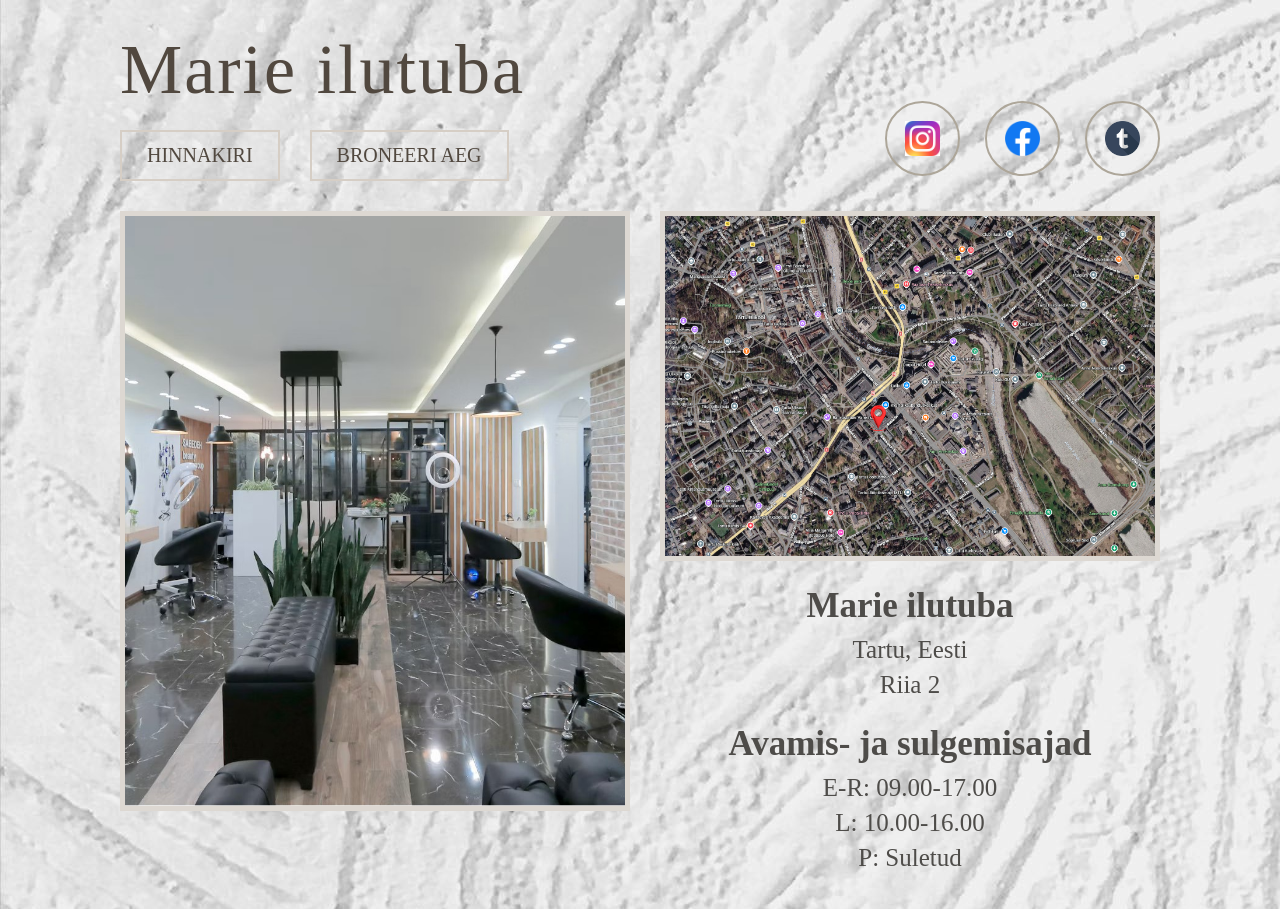
==== index.html @ d1e08d3f "leht" ====
<!DOCTYPE html>
<html lang="et">

<head>
    <meta charset="UTF-8">
    <meta name="viewport" content="width=device-width, initial-scale=1.0">

    <title>Marie ilutuba</title>

    <link rel="stylesheet" href="style.css">
</head>

<body>

    <header>

    <div class="header-left">

        <h1>Marie ilutuba</h1>

        <nav>
            <a href="hinnakiri.html">HINNAKIRI</a>
            <a href="broneerimine.html">BRONEERI AEG</a>
        </nav>

    </div>


    
<div class="social-media">

    <div class="social-button">
        <img src="images/instagram.png" alt="Instagram">
    </div>

    <div class="social-button">
        <img src="images/facebook.png" alt="Facebook">
    </div>

    <a href="https://www.tumblr.com/iluskonto" target="_blank" class="social-button tumblr-button">
        <img src="images/tumblr.png" alt="Tumblr">
    </a>

</div>

</header>

<main>

    <div class="content">

        <div class="gallery">
            <img src="images/ilutuba.jpg" alt="Ilutoa interjöör">
        </div>
        
        <div class="right-column">

            <div class="map">

                <img src="images/maps.png" alt="Ilutoa asukoht mapsis">

            </div>

            <div class="address">

                <h3>Marie ilutuba</h3>

                <p>Tartu, Eesti</p>
                <p>Riia 2</p>

                <h3>Avamis- ja sulgemisajad</h3>

                <p>E-R: 09.00-17.00</p>
                <p>L: 10.00-16.00</p>
                <p>P: Suletud</p>

            </div>

        </div>

    </div>

</main>
</body>
</html>
---- style.css ----
* {
    box-sizing: border-box;
}

body {
    margin: 0;
    padding: 30px 120px;
    background-color: #ebe5db;
    color: #4e4c49;
    font-family: Georgia, serif;

    background-image: url("images/background.jpg");
    background-repeat: repeat;
}


header {
    display: flex;
    justify-content: space-between;
    align-items: flex-end;
    margin-bottom: 30px;
}

.header-left {
    display: flex;
    flex-direction: column;
}

header h1 {
    font-size: 70px;
    font-weight: normal;
    margin: 0 0 20px 0;

    color: #51483f;
    letter-spacing: 2px;
}

nav {
    display: flex;
    gap: 30px;
}

nav a {
    text-decoration: none;
    color: #51483f;
    font-size: 20px;

    padding: 12px 25px;
    border: 2px solid #d6cec5;
}

nav a:hover {
    background-color: #afa99f;
}


.social-media {
    display: flex;
    gap: 25px;
    margin-bottom: 5px;
}

.social-button {
    width: 75px;
    height: 75px;

    border: 2px solid rgb(173, 166, 153);
    border-radius: 50%;

    display: flex;
    justify-content: center;
    align-items: center;

    text-decoration: none;
}

.social-button img {
    width: 35px;
    height: 35px;
    object-fit: contain;
}

.social-button:hover {
    background-color: #e8e0d5;
    cursor: pointer;
}

.content {
    display: flex;
    gap: 30px;
    width: 100%;
}


.gallery {
    flex: 1;
    height: 600px;
    border: 5px solid #ddd8d2;
    overflow: hidden;
}

.gallery img {
    width: 100%;
    height: 100%;
    object-fit: cover;
}

.right-column {
    flex: 1;
}

.map {
    width: 100%;
    height: 350px;

    border: 5px solid #ddd8d2;
    overflow: hidden;
}

.map img {
    width: 100%;
    height: 100%;
    object-fit: cover;
}

.address {
    text-align: center;
    margin-top: 25px;
}

.address h3 {
    font-size: 35px;
    margin-top: 25px;
    margin-bottom: 10px;
}

.address p {
    font-size: 25px;
    margin: 7px 0;
}


.price-list {
    width: 60%;
    margin: 40px auto;
    padding: 25px;

    border: 3px solid #b3b1af;
    background-color: rgba(255, 255, 255, 0.2);
}


.price-list h2 {
    text-align: center;
    font-size: 27px;
    font-weight: normal;
    margin-bottom: 30px;
}


.price-item {
    display: flex;
    justify-content: space-between;

    padding: 12px 5px;
    border-bottom: 1px solid #8b7967;
}


.price-item p {
    font-size: 18px;
    margin: 5px 0;
}
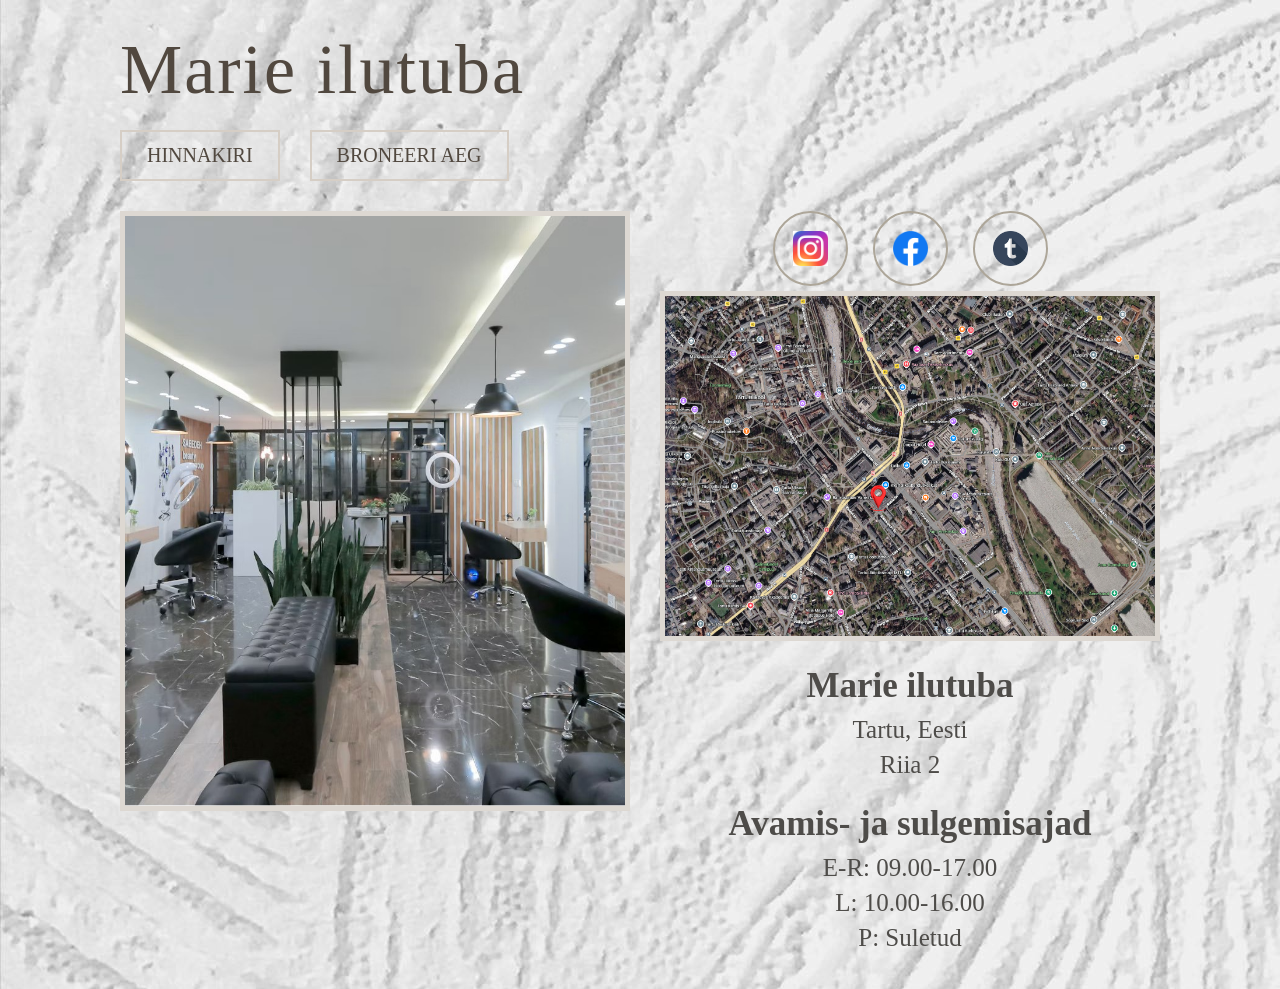
==== commit 24e371f8: "paranda sotsmeedia nupud, puhasta kood" ====
--- a/index.html
+++ b/index.html
@@ -4,82 +4,75 @@
 <head>
     <meta charset="UTF-8">
     <meta name="viewport" content="width=device-width, initial-scale=1.0">
-
     <title>Marie ilutuba</title>
-
     <link rel="stylesheet" href="style.css">
 </head>
 
 <body>
+    <header>
+        <div class="header-left">
+            <h1>Marie ilutuba</h1>
 
-    <header>
+            <nav>
+                <a href="hinnakiri.html">HINNAKIRI</a>
+                <a href="broneerimine.html">BRONEERI AEG</a>
+            </nav>
 
-    <div class="header-left">
+        </div>
+    </header>
 
-        <h1>Marie ilutuba</h1>
+    <main>
 
-        <nav>
-            <a href="hinnakiri.html">HINNAKIRI</a>
-            <a href="broneerimine.html">BRONEERI AEG</a>
-        </nav>
-
-    </div>
-
-
-    
-<div class="social-media">
-
-    <div class="social-button">
-        <img src="images/instagram.png" alt="Instagram">
-    </div>
-
-    <div class="social-button">
-        <img src="images/facebook.png" alt="Facebook">
-    </div>
-
-    <a href="https://www.tumblr.com/iluskonto" target="_blank" class="social-button tumblr-button">
-        <img src="images/tumblr.png" alt="Tumblr">
-    </a>
-
-</div>
-
-</header>
-
-<main>
-
-    <div class="content">
-
-        <div class="gallery">
-            <img src="images/ilutuba.jpg" alt="Ilutoa interjöör">
-        </div>
-        
-        <div class="right-column">
-
-            <div class="map">
-
-                <img src="images/maps.png" alt="Ilutoa asukoht mapsis">
-
+        <div class="content">
+            
+            <div class="gallery">
+                <img src="images/ilutuba.jpg" alt="Ilutoa interjöör">
             </div>
 
-            <div class="address">
+            <div class="right-column">
 
-                <h3>Marie ilutuba</h3>
+                <div class="social-media">
 
-                <p>Tartu, Eesti</p>
-                <p>Riia 2</p>
+                    <div class="social-button">
+                        <img src="images/instagram.png" alt="Instagram">
+                    </div>
 
-                <h3>Avamis- ja sulgemisajad</h3>
+                    <div class="social-button">
+                        <img src="images/facebook.png" alt="Facebook">
+                    </div>
 
-                <p>E-R: 09.00-17.00</p>
-                <p>L: 10.00-16.00</p>
-                <p>P: Suletud</p>
+                    <a href="https://www.tumblr.com/iluskonto" target="_blank" class="social-button tumblr-button">
+                        <img src="images/tumblr.png" alt="Tumblr">
+                    </a>
+
+                </div>
+
+                <div class="map">
+
+                    <img src="images/maps.png" alt="Ilutoa asukoht mapsis">
+
+                </div>
+
+                <div class="address">
+
+                    <h3>Marie ilutuba</h3>
+
+                    <p>Tartu, Eesti</p>
+                    <p>Riia 2</p>
+
+                    <h3>Avamis- ja sulgemisajad</h3>
+
+                    <p>E-R: 09.00-17.00</p>
+                    <p>L: 10.00-16.00</p>
+                    <p>P: Suletud</p>
+
+                </div>
 
             </div>
 
         </div>
 
-    </div>
+    </main>
 
-</main>
 </body>
-</html>+</html>
--- a/style.css
+++ b/style.css
@@ -56,6 +56,7 @@
 
 .social-media {
     display: flex;
+    justify-content: center;
     gap: 25px;
     margin-bottom: 5px;
 }
